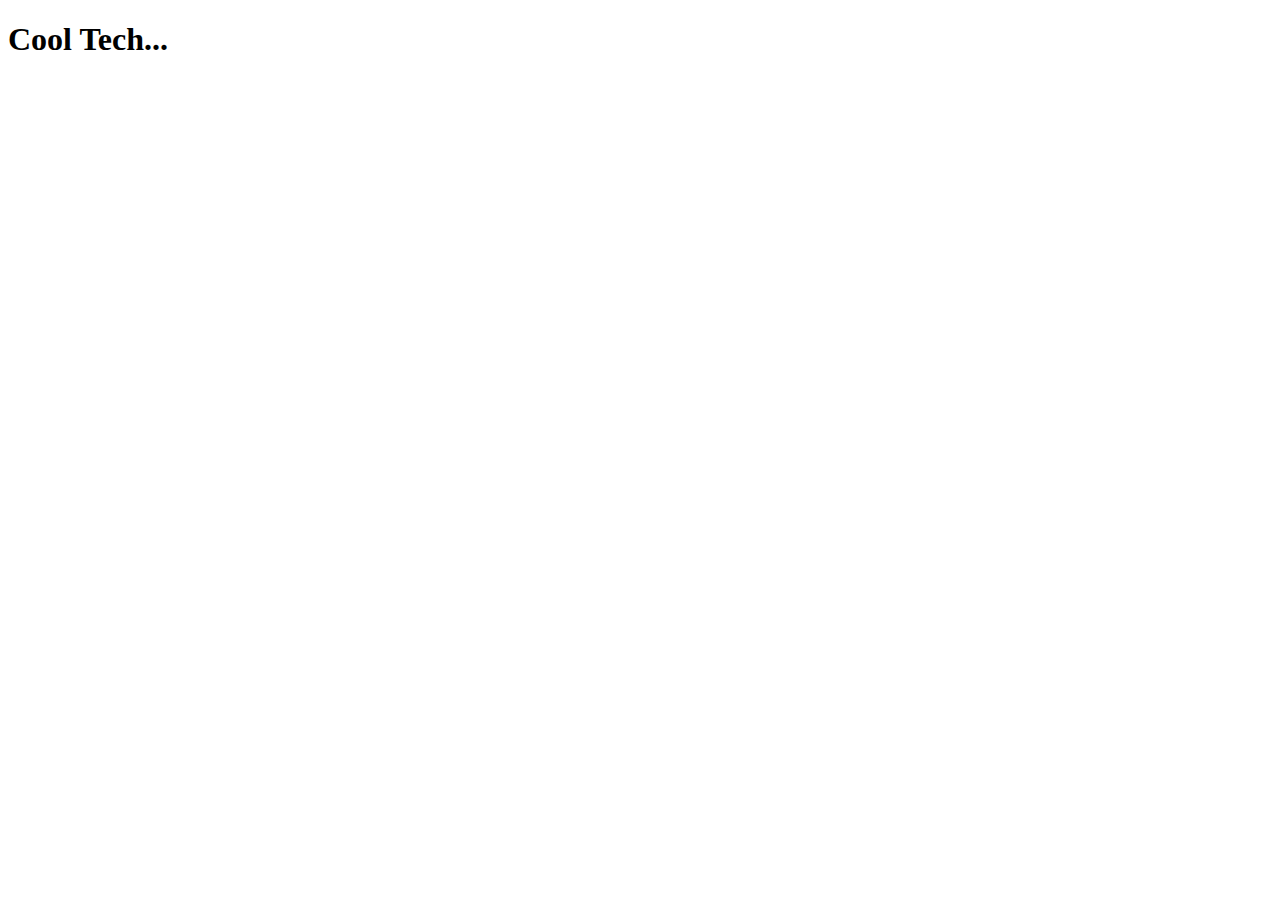
==== index.html @ dcdf1da7 "base setup" ====
<!DOCTYPE html>
<html lang="en">
<head>
    <meta charset="UTF-8">
    <meta name="viewport" content="width=device-width, initial-scale=1.0">
    <link rel="stylesheet" href="style/style.css">
    <!-- <link rel="stylesheet" href="https://cdn.jsdelivr.net/npm/bootstrap@5.3.2/dist/css/bootstrap.min.css">
    <script src="https://cdn.jsdelivr.net/npm/bootstrap@5.3.2/dist/js/bootstrap.min.js" integrity="sha384-BBtl+eGJRgqQAUMxJ7pMwbEyER4l1g+O15P+16Ep7Q9Q+zqX6gSbd85u4mG4QzX+" crossorigin="anonymous"></script> -->
    <title>Cool Tech</title>
</head>
<body>
    <h1>Cool Tech...</h1>
</body>
</html>
---- style/style.css ----
* {
    box-sizing: border-box;
  }
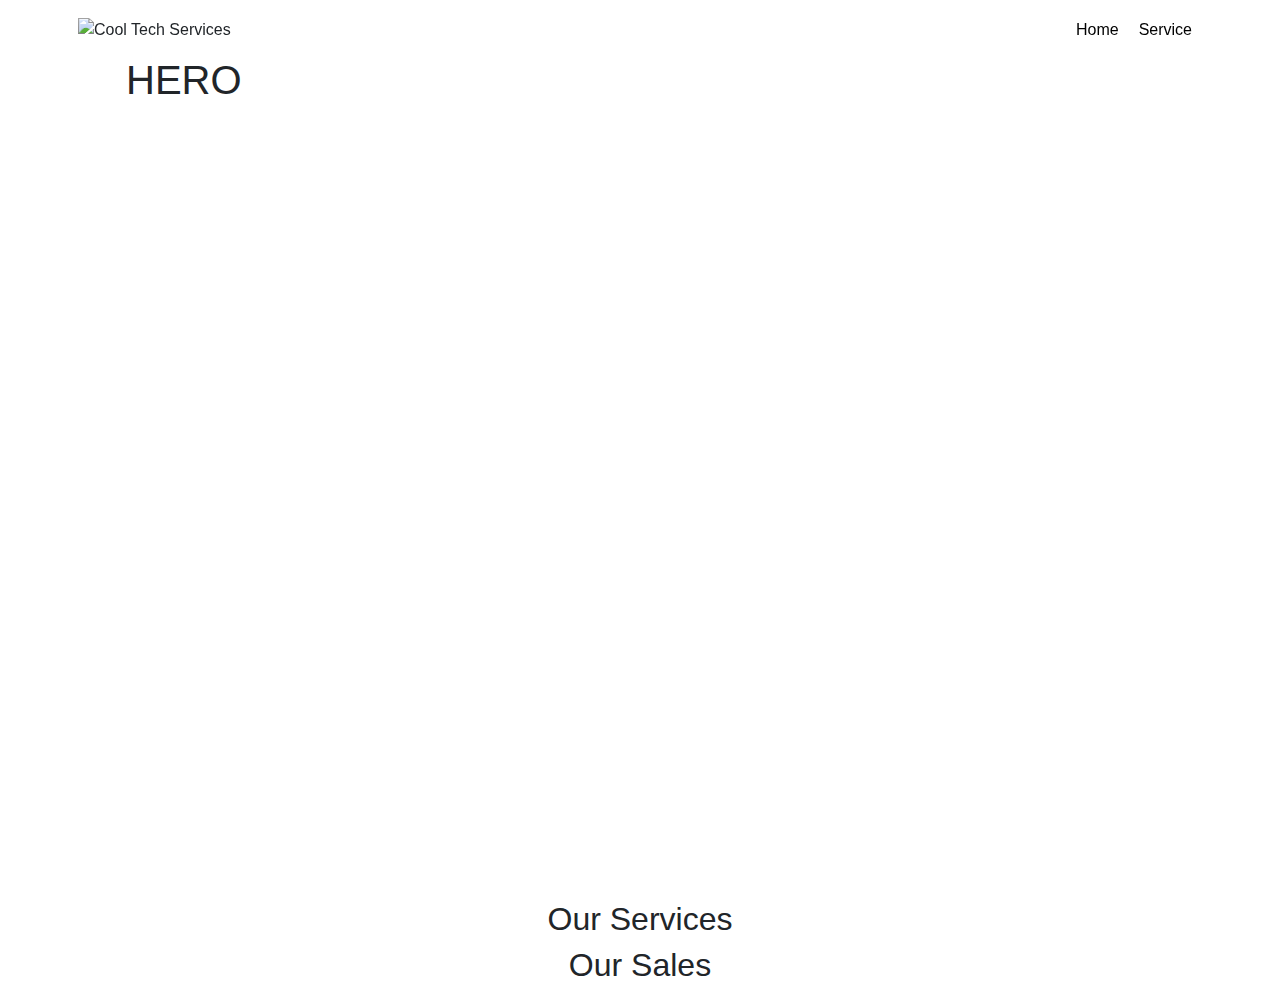
==== commit 1626899f: "added hero section and menu toggel funcionality" ====
--- a/index.html
+++ b/index.html
@@ -1,14 +1,83 @@
 <!DOCTYPE html>
 <html lang="en">
-<head>
-    <meta charset="UTF-8">
-    <meta name="viewport" content="width=device-width, initial-scale=1.0">
-    <link rel="stylesheet" href="style/style.css">
-    <!-- <link rel="stylesheet" href="https://cdn.jsdelivr.net/npm/bootstrap@5.3.2/dist/css/bootstrap.min.css">
-    <script src="https://cdn.jsdelivr.net/npm/bootstrap@5.3.2/dist/js/bootstrap.min.js" integrity="sha384-BBtl+eGJRgqQAUMxJ7pMwbEyER4l1g+O15P+16Ep7Q9Q+zqX6gSbd85u4mG4QzX+" crossorigin="anonymous"></script> -->
-    <title>Cool Tech</title>
-</head>
-<body>
-    <h1>Cool Tech...</h1>
-</body>
-</html>+  <head>
+    <meta charset="UTF-8" />
+    <meta name="viewport" content="width=device-width, initial-scale=1.0" />
+    <link rel="stylesheet" href="style/style.css" />
+    <link rel="stylesheet" href="style/utility.css" />
+    <link
+      rel="stylesheet"
+      href="https://fonts.googleapis.com/css2?family=Material+Symbols+Outlined:opsz,wght,FILL,GRAD@24,400,0,0"
+    />
+    <link
+      rel="stylesheet"
+      href="https://cdn.jsdelivr.net/npm/bootstrap@4.0.0/dist/css/bootstrap.min.css"
+      integrity="sha384-Gn5384xqQ1aoWXA+058RXPxPg6fy4IWvTNh0E263XmFcJlSAwiGgFAW/dAiS6JXm"
+      crossorigin="anonymous"
+    />
+    <!-- <script
+      src="https://code.jquery.com/jquery-3.2.1.slim.min.js"
+      integrity="sha384-KJ3o2DKtIkvYIK3UENzmM7KCkRr/rE9/Qpg6aAZGJwFDMVNA/GpGFF93hXpG5KkN"
+      crossorigin="anonymous"
+    ></script> -->
+    <!-- <script
+      src="https://cdn.jsdelivr.net/npm/popper.js@1.12.9/dist/umd/popper.min.js"
+      integrity="sha384-ApNbgh9B+Y1QKtv3Rn7W3mgPxhU9K/ScQsAP7hUibX39j7fakFPskvXusvfa0b4Q"
+      crossorigin="anonymous"
+    ></script> -->
+    <!-- <script
+      src="https://cdn.jsdelivr.net/npm/bootstrap@4.0.0/dist/js/bootstrap.min.js"
+      integrity="sha384-JZR6Spejh4U02d8jOt6vLEHfe/JQGiRRSQQxSfFWpi1MquVdAyjUar5+76PVCmYl"
+      crossorigin="anonymous"
+    ></script> -->
+    <title>Cool Tech Services</title>
+  </head>
+  <body>
+    <header class="header" id="header">
+        <div
+        class="d-flex justify-content-between align-items-center nav-container container p-2"
+      >
+        <figure class="m-0">
+          <img
+            class="logo"
+            src="assets/logo.jpeg"
+            alt="Cool Tech Services"
+            srcset=""
+          />
+        </figure>
+        <div class="menu-toggle">
+          <span class="material-symbols-outlined c-pointer fs-35" id="menuToggle"
+            >menu</span
+          >
+        </div>
+        <nav class="menu-items-holder" id="menuList">
+          <div class="menu-item"><a class="d-inline-block" href="">Home</a></div>
+          <div class="menu-item">
+            <a class="d-inline-block" href="">Service</a>
+          </div>
+        </nav>
+      </div>
+    </header>
+    <main>
+      <section class="hero">
+        <video autoplay="true" muted loop  class="background-video">
+            <source src="assets/hero/hero.mp4.mp4" type="video/mp4"></source>
+        </video>
+        <div class="container p-2">
+            <h1 class="m-5">HERO</h1>
+        </div>
+      </section>
+      <section>
+        <div class="container">
+            <h2 class="text-center">Our Services</h2>
+        </div> 
+      </section>
+      <section>
+        <div class="container">
+            <h2 class="text-center">Our Sales</h2>
+        </div> 
+      </section>
+    </main>
+    <script src="script/main.js" defer></script>
+  </body>
+</html>
--- a/style/style.css
+++ b/style/style.css
@@ -1,3 +1,65 @@
 * {
-    box-sizing: border-box;
-  }+  box-sizing: border-box;
+}
+.header {
+  position: fixed;
+  width: 100%;
+  background-color: transparent;
+  z-index: 100;
+}
+.nav-container {
+  position: relative;
+}
+.menu-toggle {
+  display: none;
+}
+.menu-items-holder {
+  display: flex;
+  text-align: center;
+}
+.menu-item > a {
+  padding: 10px;
+}
+.hero {
+  position: relative;
+  height: calc(100vh);
+}
+.background-video {
+  position: absolute;
+  right: 0;
+  bottom: 0;
+  min-width: 100%;
+  min-height: 100%;
+  object-fit: cover;
+  z-index: -1;
+}
+.hero__content {
+}
+@media (max-width: 576px) {
+  .menu-toggle {
+    display: inline-block;
+  }
+  .menu-items-holder {
+    position: absolute;
+    width: 100%;
+    background: #ffffff;
+    top: 100%;
+    left: 0;
+    flex-direction: column;
+    padding: 20px;
+    display: none;
+  }
+  .menu-items-holder.active {
+    display: block;
+  }
+}
+@media (min-width: 576px) {
+}
+@media (min-width: 768px) {
+}
+@media (min-width: 992px) {
+}
+@media (min-width: 1200px) {
+}
+@media (min-width: 1400px) {
+}
--- a/style/utility.css
+++ b/style/utility.css
@@ -0,0 +1,34 @@
+.logo {
+  width: 50px;
+  height: 50px;
+}
+.c-pointer {
+  cursor: pointer;
+}
+.fs-35 {
+  font-size: 35px !important;
+}
+a {
+  text-decoration: none !important;
+  color: #000 !important;
+}
+.header-background {
+  background-color: #ffffff;
+}
+
+@media (max-width: 576px) {
+  .logo {
+    width: 40px;
+    height: 40px;
+  }
+}
+@media (min-width: 576px) {
+}
+@media (min-width: 768px) {
+}
+@media (min-width: 992px) {
+}
+@media (min-width: 1200px) {
+}
+@media (min-width: 1400px) {
+}
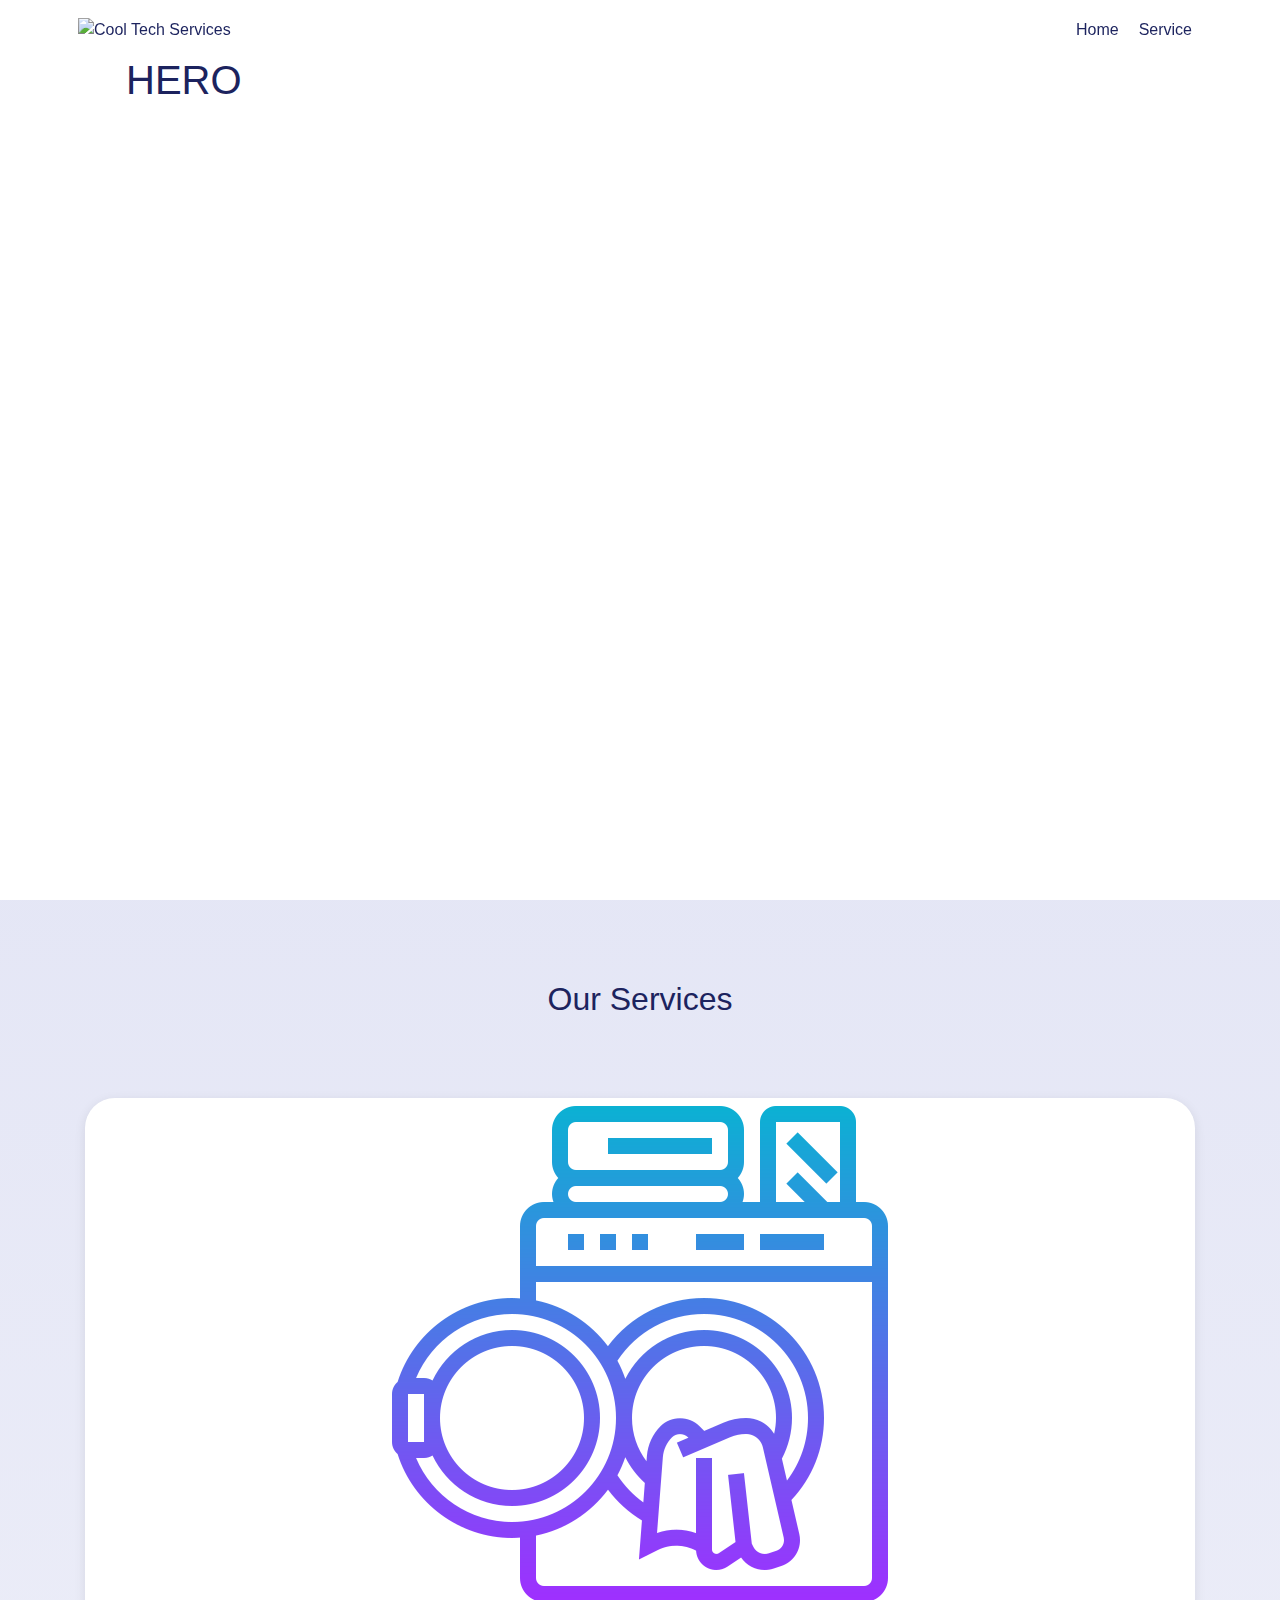
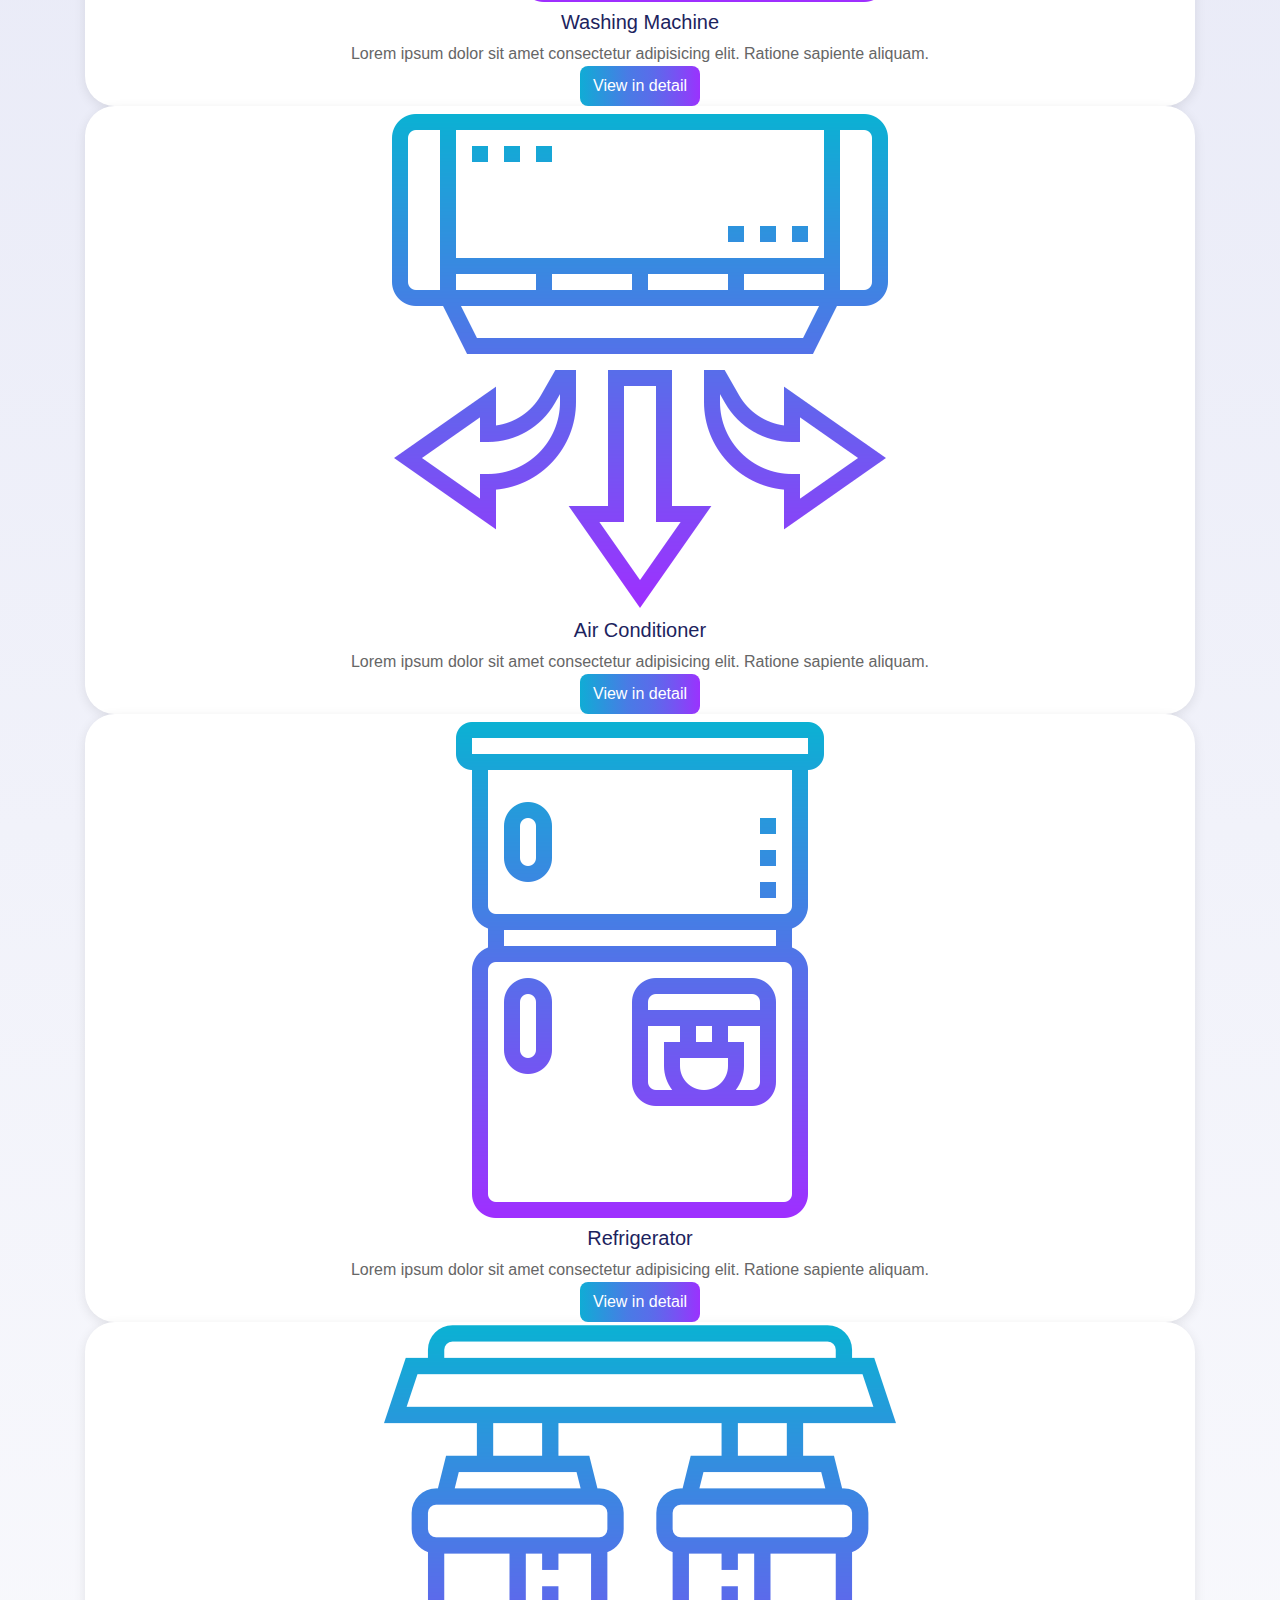
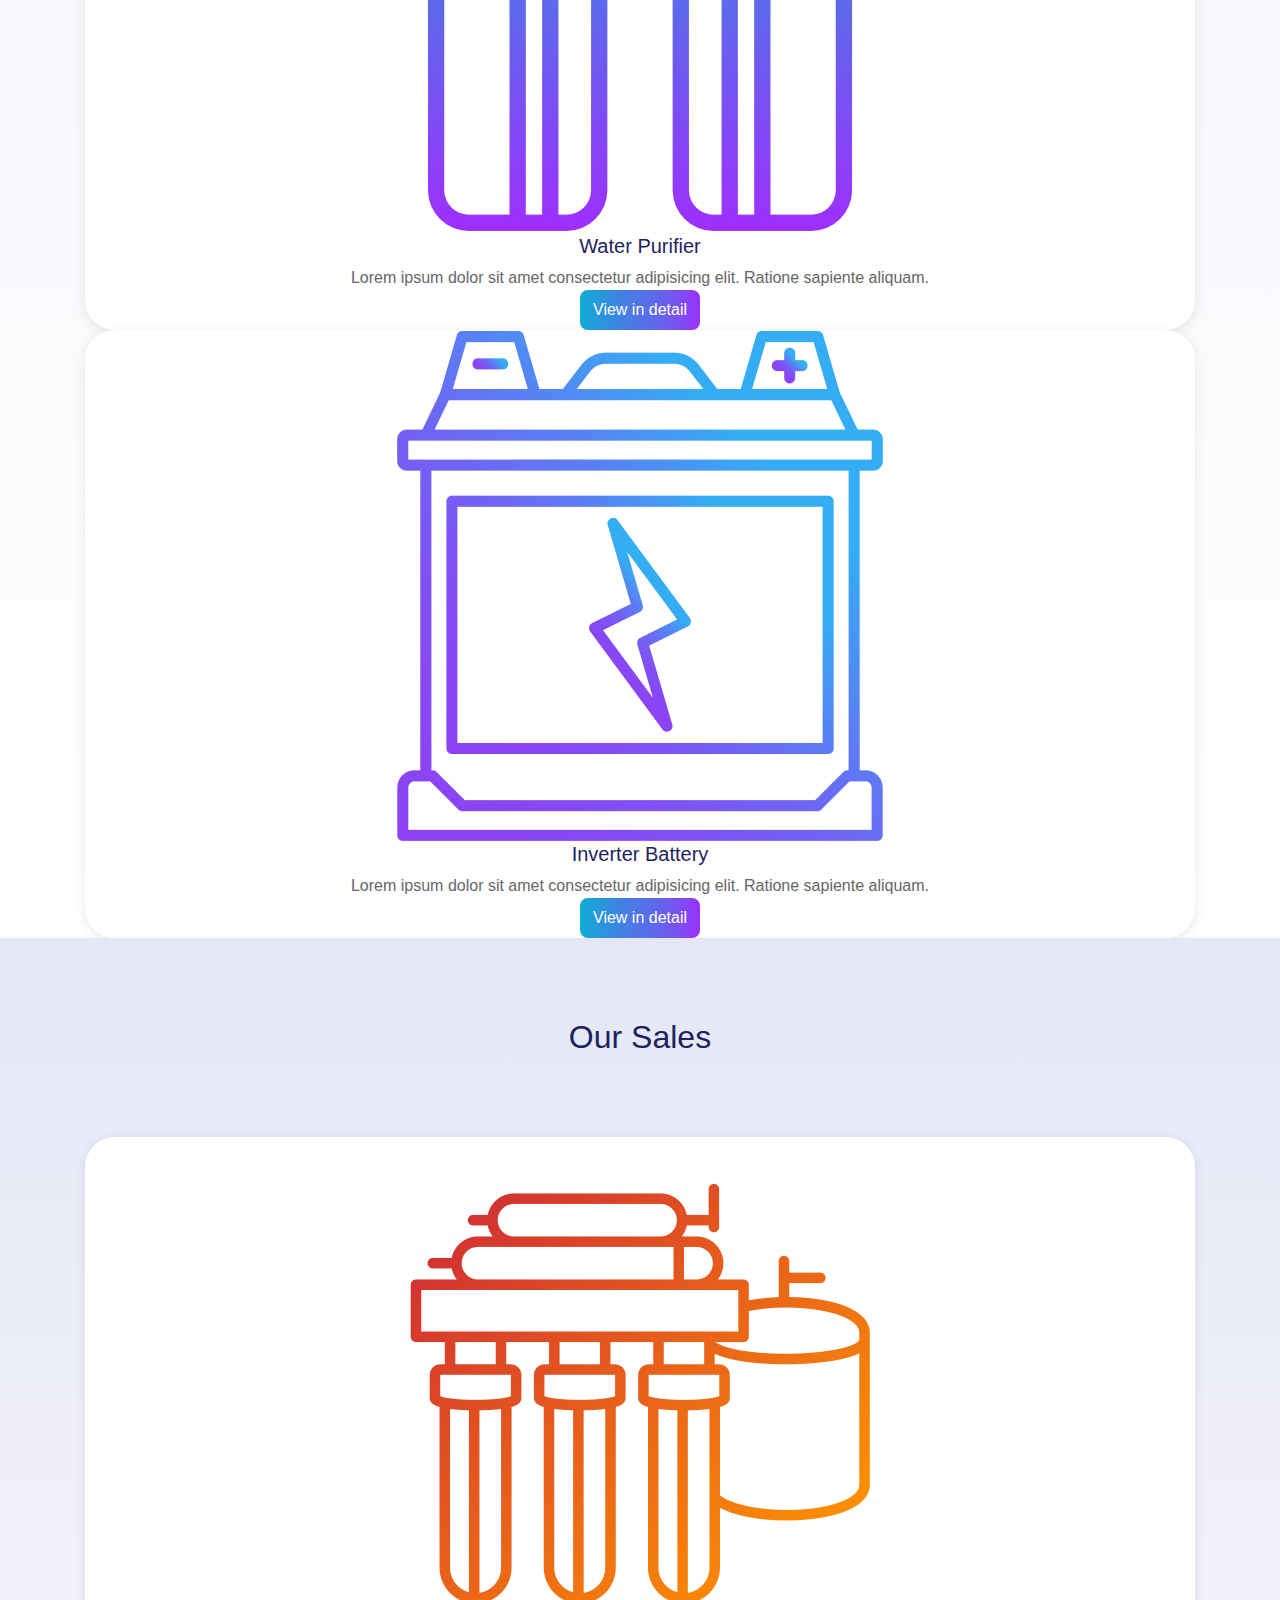
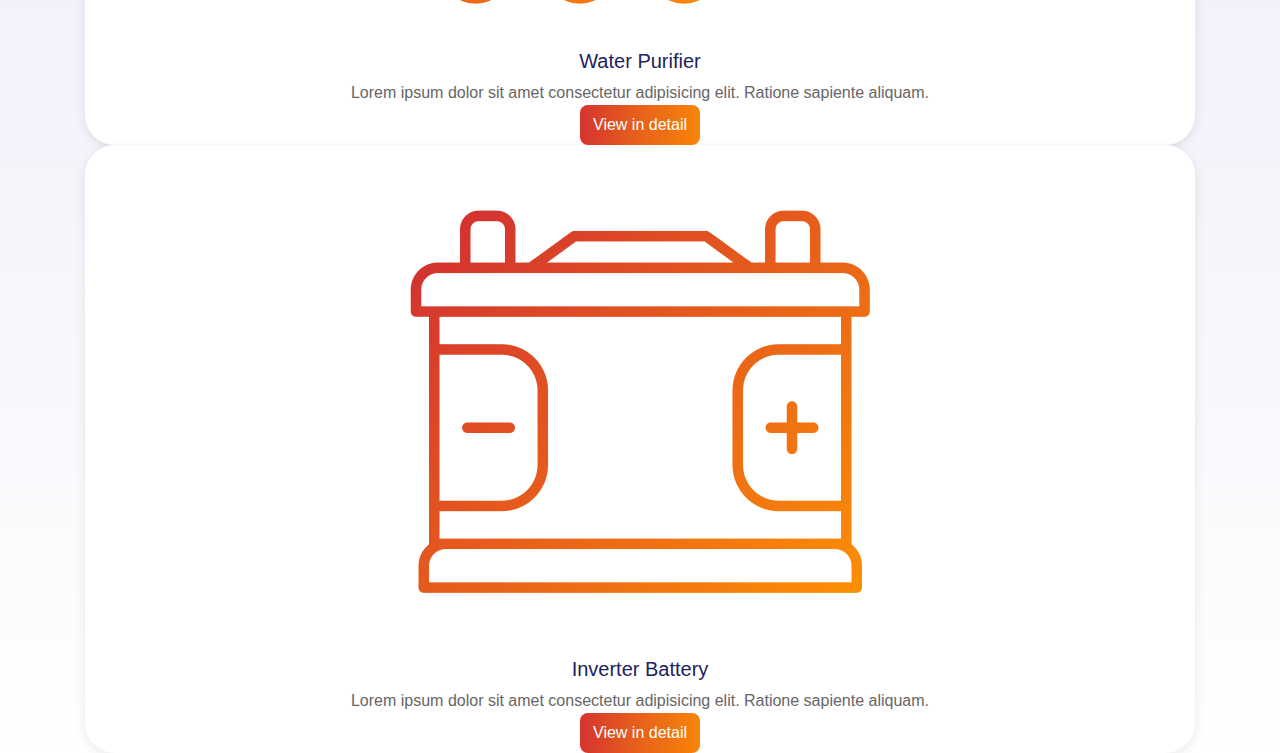
==== commit 54b93dac: "listed salse and services" ====
--- a/index.html
+++ b/index.html
@@ -51,9 +51,9 @@
           >
         </div>
         <nav class="menu-items-holder" id="menuList">
-          <div class="menu-item"><a class="d-inline-block" href="">Home</a></div>
+          <div class="menu-item"><a class="d-inline-block f-color" href="">Home</a></div>
           <div class="menu-item">
-            <a class="d-inline-block" href="">Service</a>
+            <a class="d-inline-block f-color" href="">Service</a>
           </div>
         </nav>
       </div>
@@ -67,17 +67,21 @@
             <h1 class="m-5">HERO</h1>
         </div>
       </section>
-      <section>
+      <section class="section-container">
         <div class="container">
-            <h2 class="text-center">Our Services</h2>
+            <h2 class="text-center section-heading">Our Services</h2>
+            <div class="card-list" id="service-card-list">
+            </div>
         </div> 
       </section>
-      <section>
+      <section class="section-container">
         <div class="container">
-            <h2 class="text-center">Our Sales</h2>
-        </div> 
+            <h2 class="text-center section-heading">Our Sales</h2>
+            <div class="card-list"  id="sales-card-list">
+            </div>
+        </div>
       </section>
     </main>
-    <script src="script/main.js" defer></script>
+    <script src="script/main.js" type="module" defer></script>
   </body>
-</html>
+</html>--- a/style/style.css
+++ b/style/style.css
@@ -1,5 +1,7 @@
+@import url(color.css);
 * {
   box-sizing: border-box;
+  color: var(--app-primary)
 }
 .header {
   position: fixed;
@@ -9,9 +11,6 @@
 }
 .nav-container {
   position: relative;
-}
-.menu-toggle {
-  display: none;
 }
 .menu-items-holder {
   display: flex;
@@ -42,7 +41,7 @@
   .menu-items-holder {
     position: absolute;
     width: 100%;
-    background: #ffffff;
+    background: var(--app-white);
     top: 100%;
     left: 0;
     flex-direction: column;
@@ -52,8 +51,17 @@
   .menu-items-holder.active {
     display: block;
   }
+  .card-list{
+    display: flex;
+    flex-wrap: wrap;
+    justify-content: center;
+    flex-direction: row;
+  }
 }
 @media (min-width: 576px) {
+  .menu-toggle {
+    display: none;
+  }
 }
 @media (min-width: 768px) {
 }
--- a/style/utility.css
+++ b/style/utility.css
@@ -1,7 +1,4 @@
-.logo {
-  width: 50px;
-  height: 50px;
-}
+@import url(color.css);
 .c-pointer {
   cursor: pointer;
 }
@@ -10,19 +7,88 @@
 }
 a {
   text-decoration: none !important;
-  color: #000 !important;
+}
+.f-color{
+  color: var(--app-primary);
 }
 .header-background {
-  background-color: #ffffff;
+  background-color: var(--app-white);
+}
+.section-container {
+  background: linear-gradient(180deg,#e3e5f5 -5.54%,#fff);
+}
+.section-heading{
+  margin: 0;
+}
+button:focus {
+  outline: none;
 }
 
+.app-card {
+  border-radius: 30px;
+  background-color: var(--app-white);
+  box-shadow: rgba(0, 0, 0, 0.09) 0px 3px 12px;
+  display: flex;
+  flex-direction: column;
+  justify-content: space-between;
+  align-items: center;
+  text-align: center;
+}
+.app-card__img {
+  object-fit: contain;
+  margin: 0 auto;
+}
+.app-card__desc{
+  color: var(--app-desc);
+}
+.app-card__btn {
+  border: none;
+  outline: none;
+  padding: 0.5em 0.8em;
+  border-radius: 8px;
+  color: var(--app-white);
+}
+.app-card__btn-service {
+  background: var(--service-btn)
+}
+.app-card__btn-sales {
+  background: var(--sales-btn)
+}
 @media (max-width: 576px) {
   .logo {
     width: 40px;
     height: 40px;
   }
+  .section-heading{
+    padding: 40px 0;
+  }
+  .app-card {
+    width: 285px;
+    height: 385px;
+    margin: 20px;
+    padding: 30px 20px;
+    
+  }
+  .app-card__img {
+    width: 120px;
+    height: 120px;
+  }
+  .app-card__btn{
+    border: none;
+    outline: none;
+    padding: 0.5em 0.8em;
+    border-radius: 8px;
+  }
+
 }
 @media (min-width: 576px) {
+  .logo {
+    width: 50px;
+    height: 50px;
+  }
+  .section-heading{
+    padding: 80px 0;
+  }
 }
 @media (min-width: 768px) {
 }
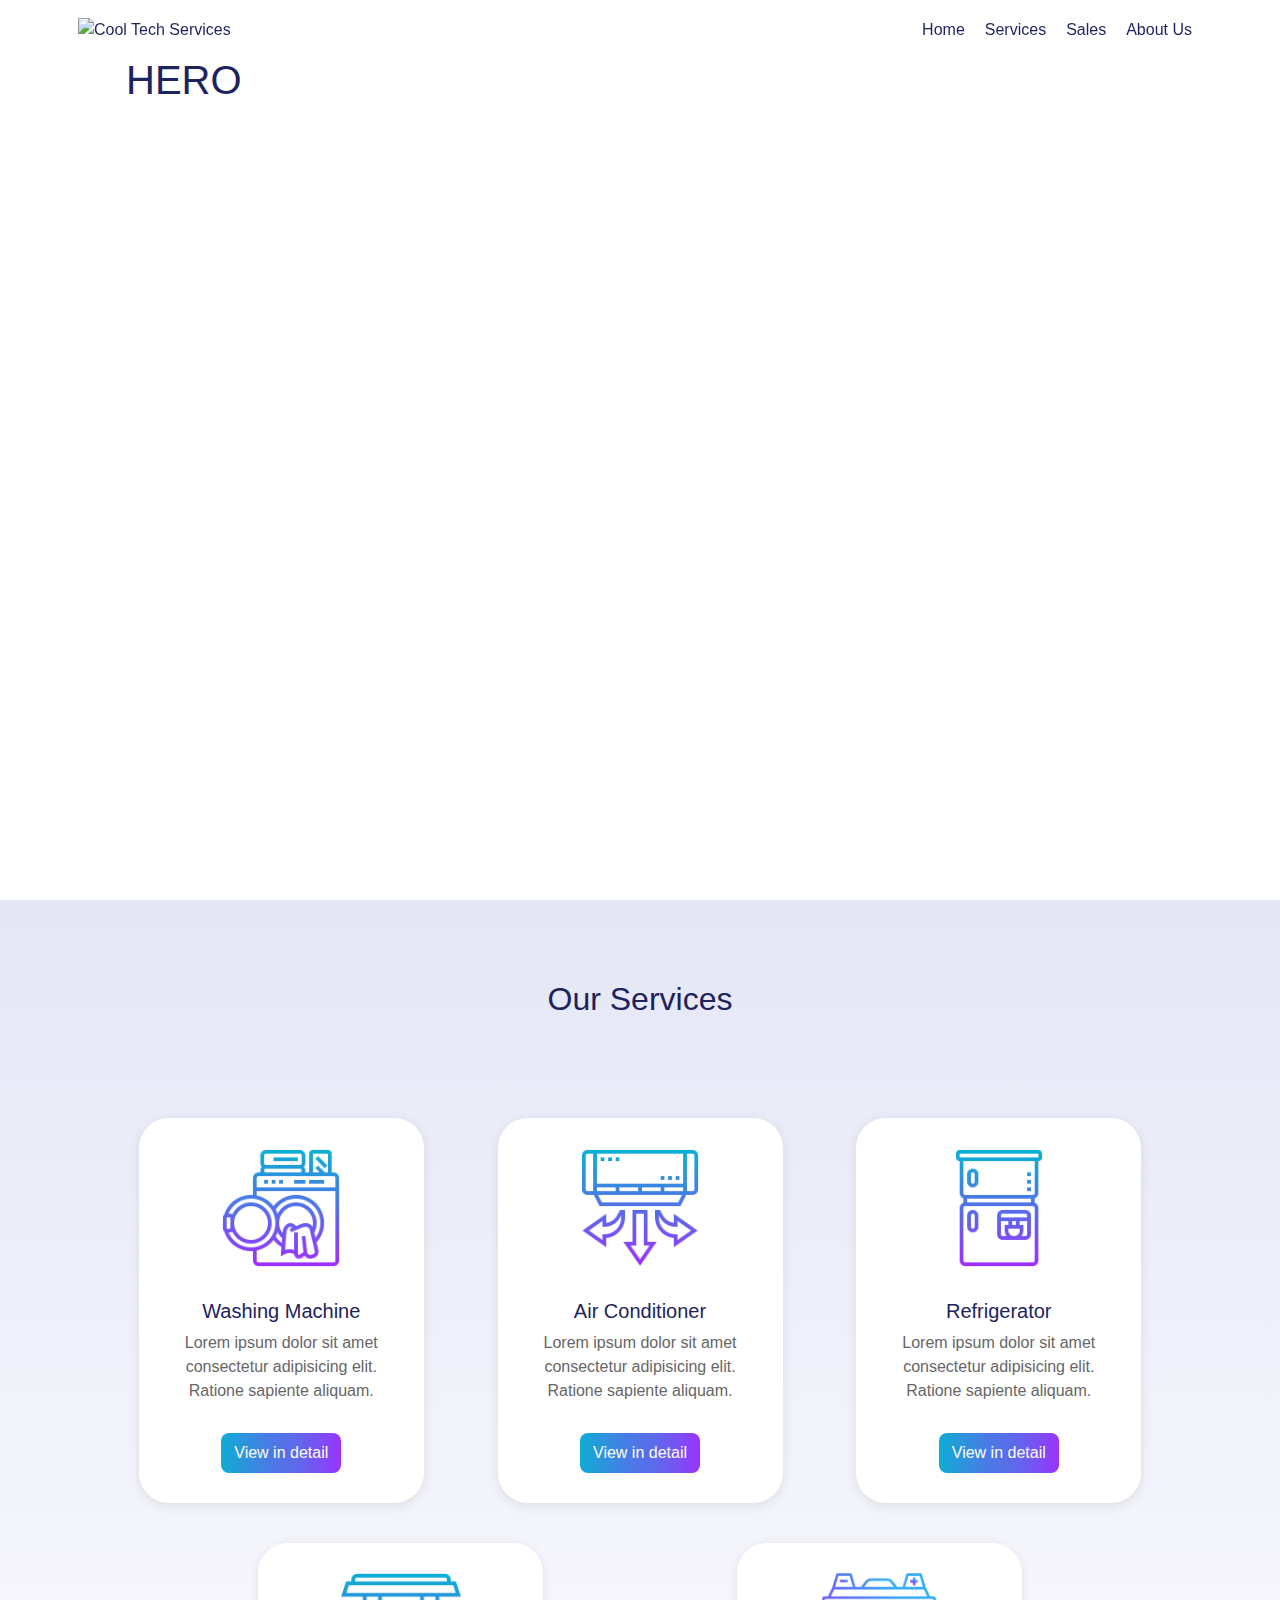
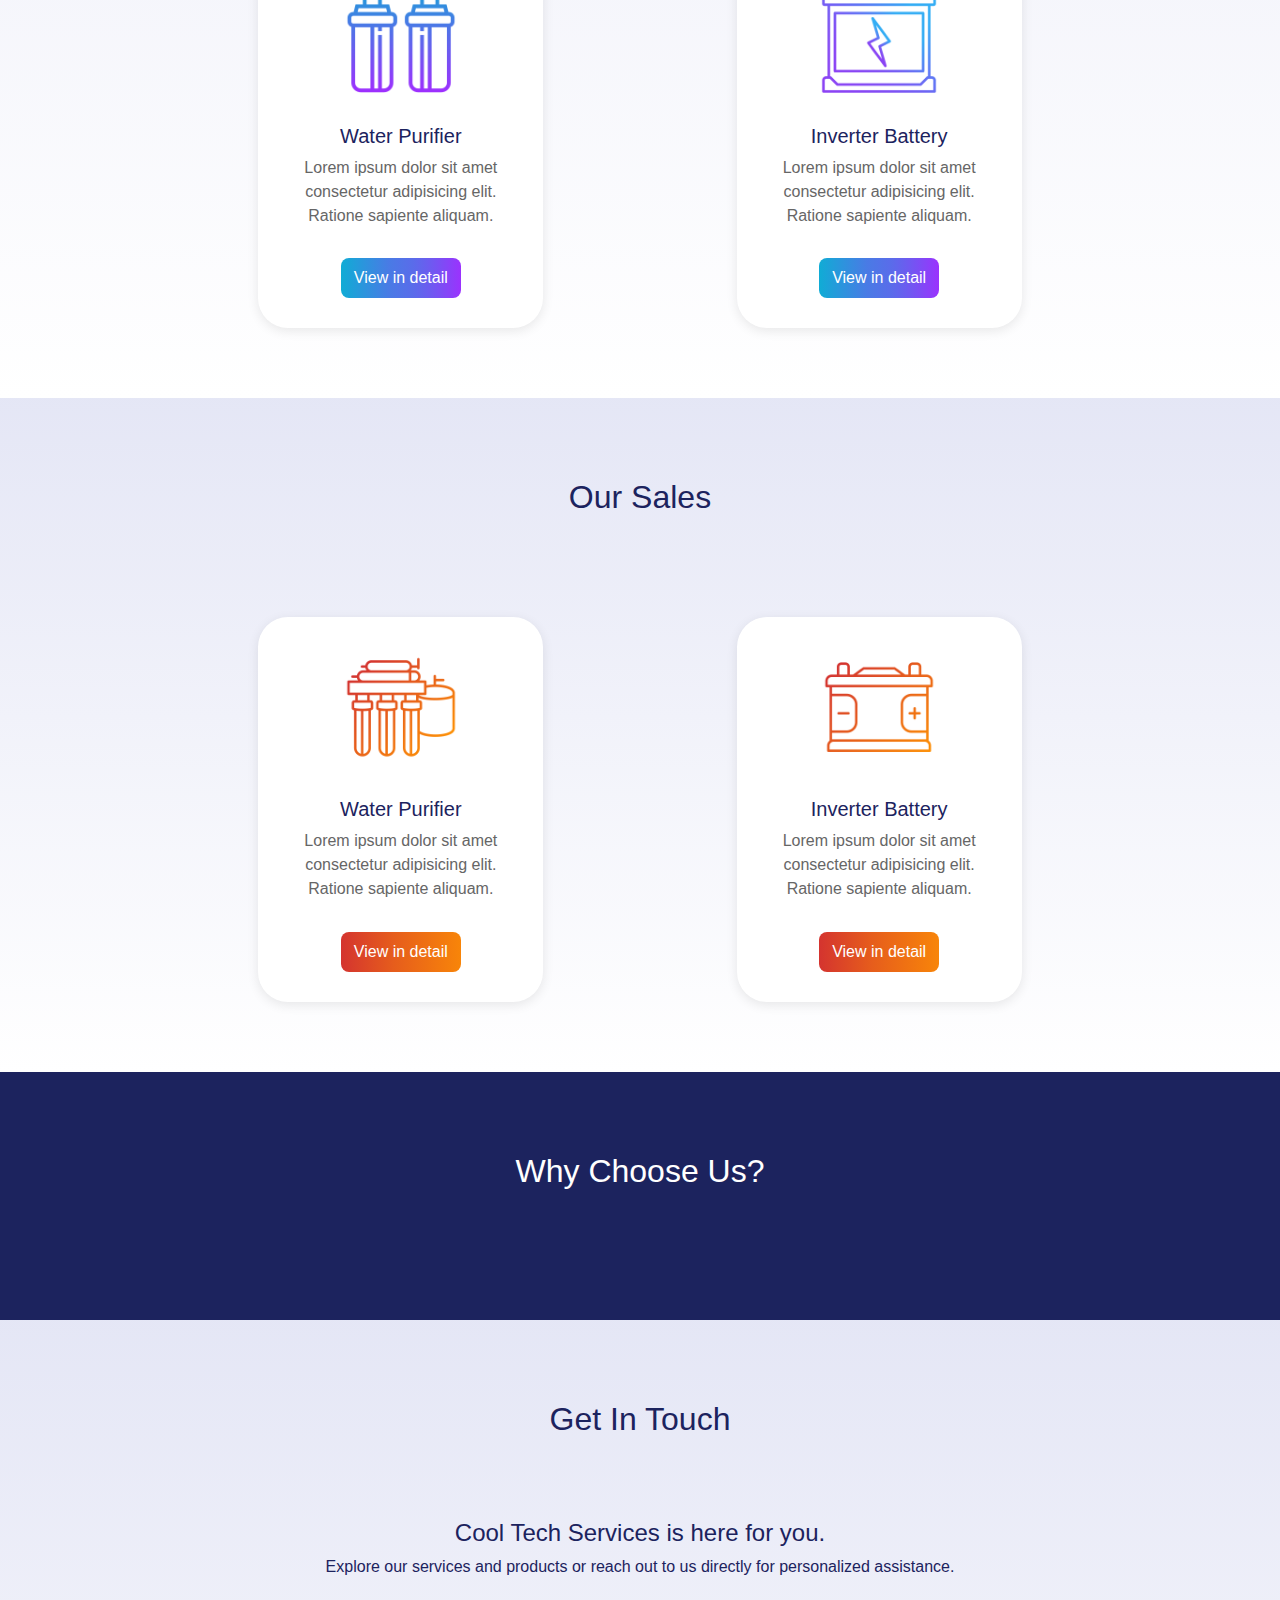
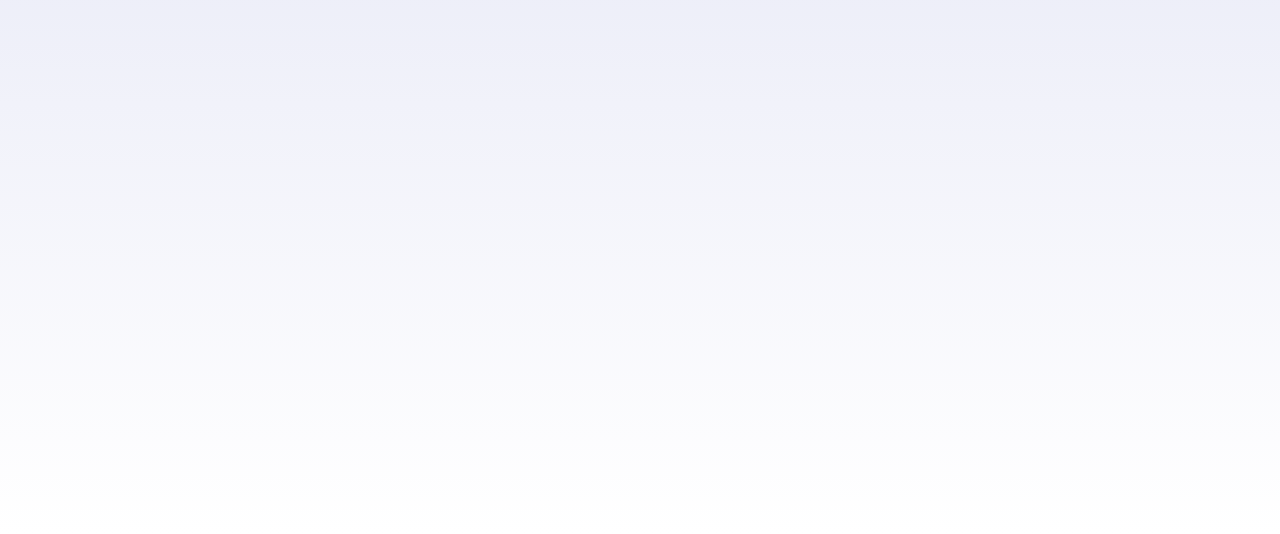
==== commit ca1cfd45: "added map in get in touch" ====
--- a/index.html
+++ b/index.html
@@ -53,7 +53,13 @@
         <nav class="menu-items-holder" id="menuList">
           <div class="menu-item"><a class="d-inline-block f-color" href="">Home</a></div>
           <div class="menu-item">
-            <a class="d-inline-block f-color" href="">Service</a>
+            <a class="d-inline-block f-color" href="">Services</a>
+          </div>
+          <div class="menu-item">
+            <a class="d-inline-block f-color" href="">Sales</a>
+          </div>
+          <div class="menu-item">
+            <a class="d-inline-block f-color" href="">About Us</a>
           </div>
         </nav>
       </div>
@@ -81,6 +87,24 @@
             </div>
         </div>
       </section>
+      <section class="blue-container">
+        <div class="container">
+          <h2 class="text-center section-heading white-text">Why Choose Us?</h2>
+          <div class="choose-us-list" id="why-choose-us-list">
+          </div>
+        </div>
+      </section>
+      <section class="section-container">
+        <div class="container">
+          <h2 class="text-center section-heading">Get In Touch</h2>
+          <h4 class="text-center">Cool Tech Services is here for you.</h4>
+          <p class="text-center mb-5">Explore our services and products or reach out to
+            us directly for personalized assistance.</p>
+          <div class="get-in-touch">
+            <iframe src="https://www.google.com/maps/embed?pb=!1m17!1m12!1m3!1d3890.4413196871137!2d79.73140307507377!3d12.814733987486393!2m3!1f0!2f0!3f0!3m2!1i1024!2i768!4f13.1!3m2!1m1!2zMTLCsDQ4JzUzLjAiTiA3OcKwNDQnMDIuMyJF!5e0!3m2!1sen!2sin!4v1703011189994!5m2!1sen!2sin" width="100%" height="450" style="border:0;" allowfullscreen="" loading="lazy" referrerpolicy="no-referrer-when-downgrade"></iframe>
+          </div>
+        </div>
+      </section>
     </main>
     <script src="script/main.js" type="module" defer></script>
   </body>
--- a/style/style.css
+++ b/style/style.css
@@ -34,6 +34,34 @@
 }
 .hero__content {
 }
+/* why choose us */
+.choose-us-list{
+  display: flex;
+  flex-wrap: wrap;
+  justify-content: space-around;
+}
+.choose-us-item{
+  display: flex;
+  align-items: flex-start;
+  margin-bottom: 50px;
+  max-width: 400px;
+  padding: 10px;
+}
+.choose-us-item__icon{
+  margin-right: 20px;
+  max-width: 40px;
+  max-height: 40px;
+  object-fit: contain;
+}
+.choose-us-item__heading{
+  color: var(--app-white);
+}
+.choose-us-item__desc{
+  color: var(--app-light-desc);
+}
+
+
+/* small screen */
 @media (max-width: 576px) {
   .menu-toggle {
     display: inline-block;
@@ -58,11 +86,22 @@
     flex-direction: row;
   }
 }
+/* Large screen */
 @media (min-width: 576px) {
   .menu-toggle {
     display: none;
   }
+  .card-list{
+    display: flex;
+    flex-wrap: wrap;
+    justify-content: space-evenly;
+    flex-direction: row;
+  }
 }
+
+
+
+
 @media (min-width: 768px) {
 }
 @media (min-width: 992px) {
--- a/style/utility.css
+++ b/style/utility.css
@@ -16,6 +16,7 @@
 }
 .section-container {
   background: linear-gradient(180deg,#e3e5f5 -5.54%,#fff);
+  padding-bottom: 50px;
 }
 .section-heading{
   margin: 0;
@@ -54,6 +55,13 @@
 .app-card__btn-sales {
   background: var(--sales-btn)
 }
+.blue-container {
+  background-color: var(--app-primary);
+  padding-bottom: 50px;
+}
+.section-heading.white-text {
+  color: var(--app-white);
+}
 @media (max-width: 576px) {
   .logo {
     width: 40px;
@@ -89,6 +97,23 @@
   .section-heading{
     padding: 80px 0;
   }
+  .app-card {
+    width: 285px;
+    height: 385px;
+    margin: 20px;
+    padding: 30px 20px;
+    
+  }
+  .app-card__img {
+    width: 120px;
+    height: 120px;
+  }
+  .app-card__btn{
+    border: none;
+    outline: none;
+    padding: 0.5em 0.8em;
+    border-radius: 8px;
+  }
 }
 @media (min-width: 768px) {
 }
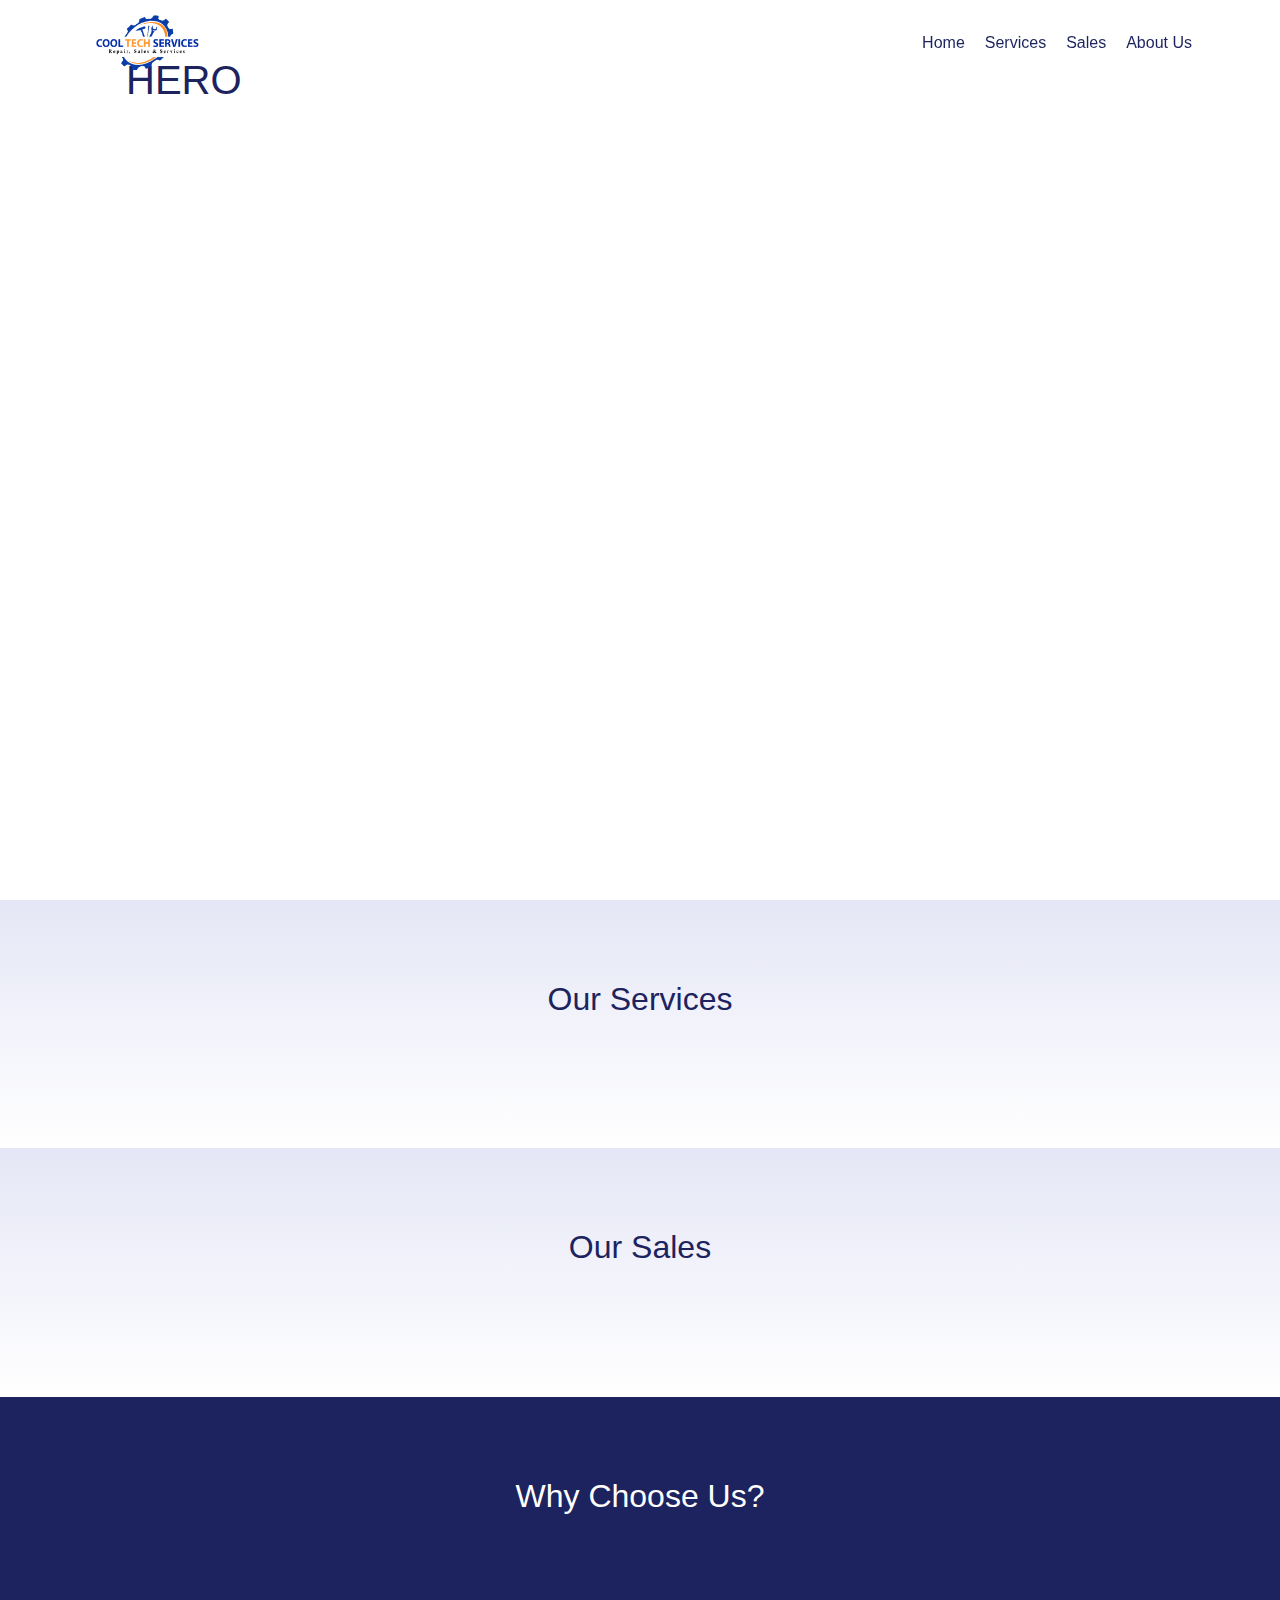
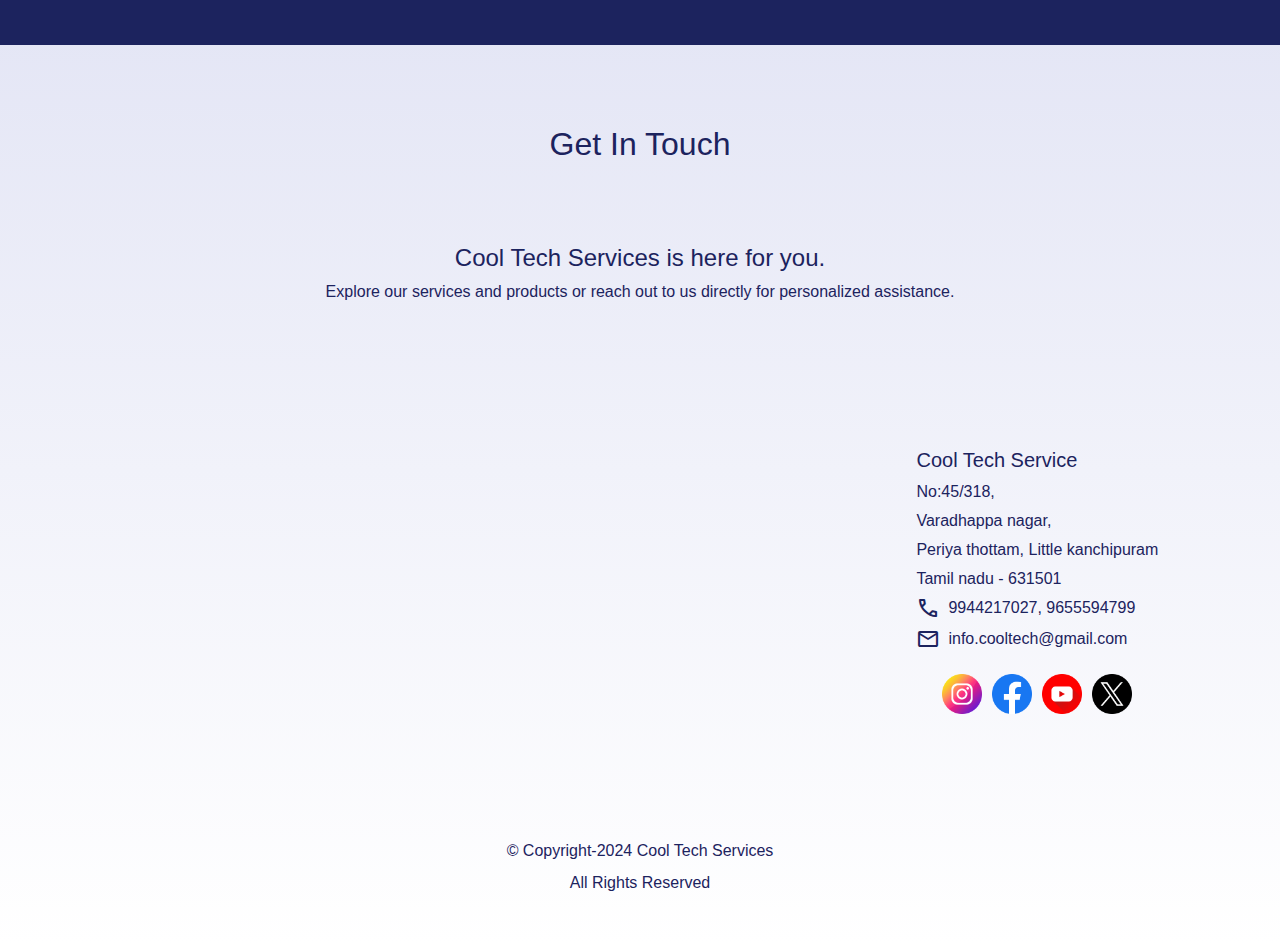
==== commit 601d4364: "done home page" ====
--- a/index.html
+++ b/index.html
@@ -40,7 +40,7 @@
         <figure class="m-0">
           <img
             class="logo"
-            src="assets/logo.jpeg"
+            src="assets/images/logo/Logo-full.png"
             alt="Cool Tech Services"
             srcset=""
           />
@@ -101,7 +101,34 @@
           <p class="text-center mb-5">Explore our services and products or reach out to
             us directly for personalized assistance.</p>
           <div class="get-in-touch">
-            <iframe src="https://www.google.com/maps/embed?pb=!1m17!1m12!1m3!1d3890.4413196871137!2d79.73140307507377!3d12.814733987486393!2m3!1f0!2f0!3f0!3m2!1i1024!2i768!4f13.1!3m2!1m1!2zMTLCsDQ4JzUzLjAiTiA3OcKwNDQnMDIuMyJF!5e0!3m2!1sen!2sin!4v1703011189994!5m2!1sen!2sin" width="100%" height="450" style="border:0;" allowfullscreen="" loading="lazy" referrerpolicy="no-referrer-when-downgrade"></iframe>
+            <div class="store-location">
+              <iframe src="https://www.google.com/maps/embed?pb=!1m17!1m12!1m3!1d3890.4413196871137!2d79.73140307507377!3d12.814733987486393!2m3!1f0!2f0!3f0!3m2!1i1024!2i768!4f13.1!3m2!1m1!2zMTLCsDQ4JzUzLjAiTiA3OcKwNDQnMDIuMyJF!5e0!3m2!1sen!2sin!4v1703011189994!5m2!1sen!2sin" width="100%" height="450" style="border:0;" allowfullscreen="" loading="lazy" referrerpolicy="no-referrer-when-downgrade"></iframe>
+            </div>
+            <div>
+              <address class="shop-address">
+              <h5>Cool Tech Service</h5>
+              <p>No:45/318,</p>
+              <p>Varadhappa nagar,</p>
+              <p>Periya thottam,  Little kanchipuram</p>
+              <p>Tamil nadu - 631501</p>
+              <div>
+                <a class="d-inline-flex"><span class="material-symbols-outlined contact-icon c-pointer mr-2">call</span><span>9944217027, 9655594799</span></a>
+              </div>
+              <div>
+                <a class="d-inline-flex"><span class="material-symbols-outlined contact-icon c-pointer mr-2">email</span><span>info.cooltech@gmail.com</span></a>
+              </div>
+            </address>
+            <div class="social-media">
+              <a href="https://www.instagram.com/" class="social-link" target="_blank"><img src="/assets/images/social/instagram.png" alt="Cool Tech Services Instagram" width="100%" height="100%"></a>
+              <a href="https://www.instagram.com/" class="social-link" target="_blank"><img src="/assets/images/social/facebook.png" alt="Cool Tech Services Facebook" width="100%" height="100%"></a>
+              <a href="https://www.instagram.com/" class="social-link" target="_blank"><img src="/assets/images/social/youtube.png" alt="Cool Tech Services Youtube" width="100%" height="100%"></a>
+              <a href="https://www.instagram.com/" class="social-link" target="_blank"><img src="/assets/images/social/twitter.png" alt="Cool Tech Services Twitter" width="100%" height="100%"></a>
+            </div>
+            </div>
+          </div> 
+          <div class="text-center">
+            <p class="mb-2"> © Copyright-2024 Cool Tech Services</p>
+            <p class="m-0">All Rights Reserved</p>
           </div>
         </div>
       </section>
--- a/style/style.css
+++ b/style/style.css
@@ -1,7 +1,7 @@
 @import url(color.css);
 * {
   box-sizing: border-box;
-  color: var(--app-primary)
+  color: var(--app-primary);
 }
 .header {
   position: fixed;
@@ -35,31 +35,53 @@
 .hero__content {
 }
 /* why choose us */
-.choose-us-list{
+.choose-us-list {
   display: flex;
   flex-wrap: wrap;
   justify-content: space-around;
 }
-.choose-us-item{
+.choose-us-item {
   display: flex;
   align-items: flex-start;
   margin-bottom: 50px;
   max-width: 400px;
   padding: 10px;
 }
-.choose-us-item__icon{
+.choose-us-item__icon {
   margin-right: 20px;
   max-width: 40px;
   max-height: 40px;
   object-fit: contain;
 }
-.choose-us-item__heading{
+.choose-us-item__heading {
   color: var(--app-white);
 }
-.choose-us-item__desc{
+.choose-us-item__desc {
   color: var(--app-light-desc);
 }
 
+/* get in touch */
+.get-in-touch {
+  display: flex;
+  justify-content: space-around;
+  margin-bottom: 30px;
+}
+
+.shop-address > p {
+  margin-bottom: 5px;
+}
+.shop-address > a > .contact-icon {
+  margin-bottom: 5px;
+}
+.social-media{
+  display: flex;
+  justify-content: center;
+}
+.social-link{
+  width: 40px;
+  height: 40px;
+  margin: 0 5px;
+}
 
 /* small screen */
 @media (max-width: 576px) {
@@ -79,11 +101,18 @@
   .menu-items-holder.active {
     display: block;
   }
-  .card-list{
+  .card-list {
     display: flex;
     flex-wrap: wrap;
     justify-content: center;
     flex-direction: row;
+  }
+  .get-in-touch {
+    flex-direction: column;
+  }
+  .shop-address {
+    text-align: center;
+    margin: 30px 0;
   }
 }
 /* Large screen */
@@ -91,16 +120,19 @@
   .menu-toggle {
     display: none;
   }
-  .card-list{
+  .card-list {
     display: flex;
     flex-wrap: wrap;
     justify-content: space-evenly;
     flex-direction: row;
   }
+  .store-location {
+    min-width: 65%;
+  }
+  .get-in-touch {
+    align-items: center;
+  }
 }
-
-
-
 
 @media (min-width: 768px) {
 }
--- a/style/utility.css
+++ b/style/utility.css
@@ -64,8 +64,8 @@
 }
 @media (max-width: 576px) {
   .logo {
-    width: 40px;
-    height: 40px;
+    width: auto;
+    height: 60px;
   }
   .section-heading{
     padding: 40px 0;
@@ -91,8 +91,8 @@
 }
 @media (min-width: 576px) {
   .logo {
-    width: 50px;
-    height: 50px;
+    width: auto;
+    height: 70px;
   }
   .section-heading{
     padding: 80px 0;
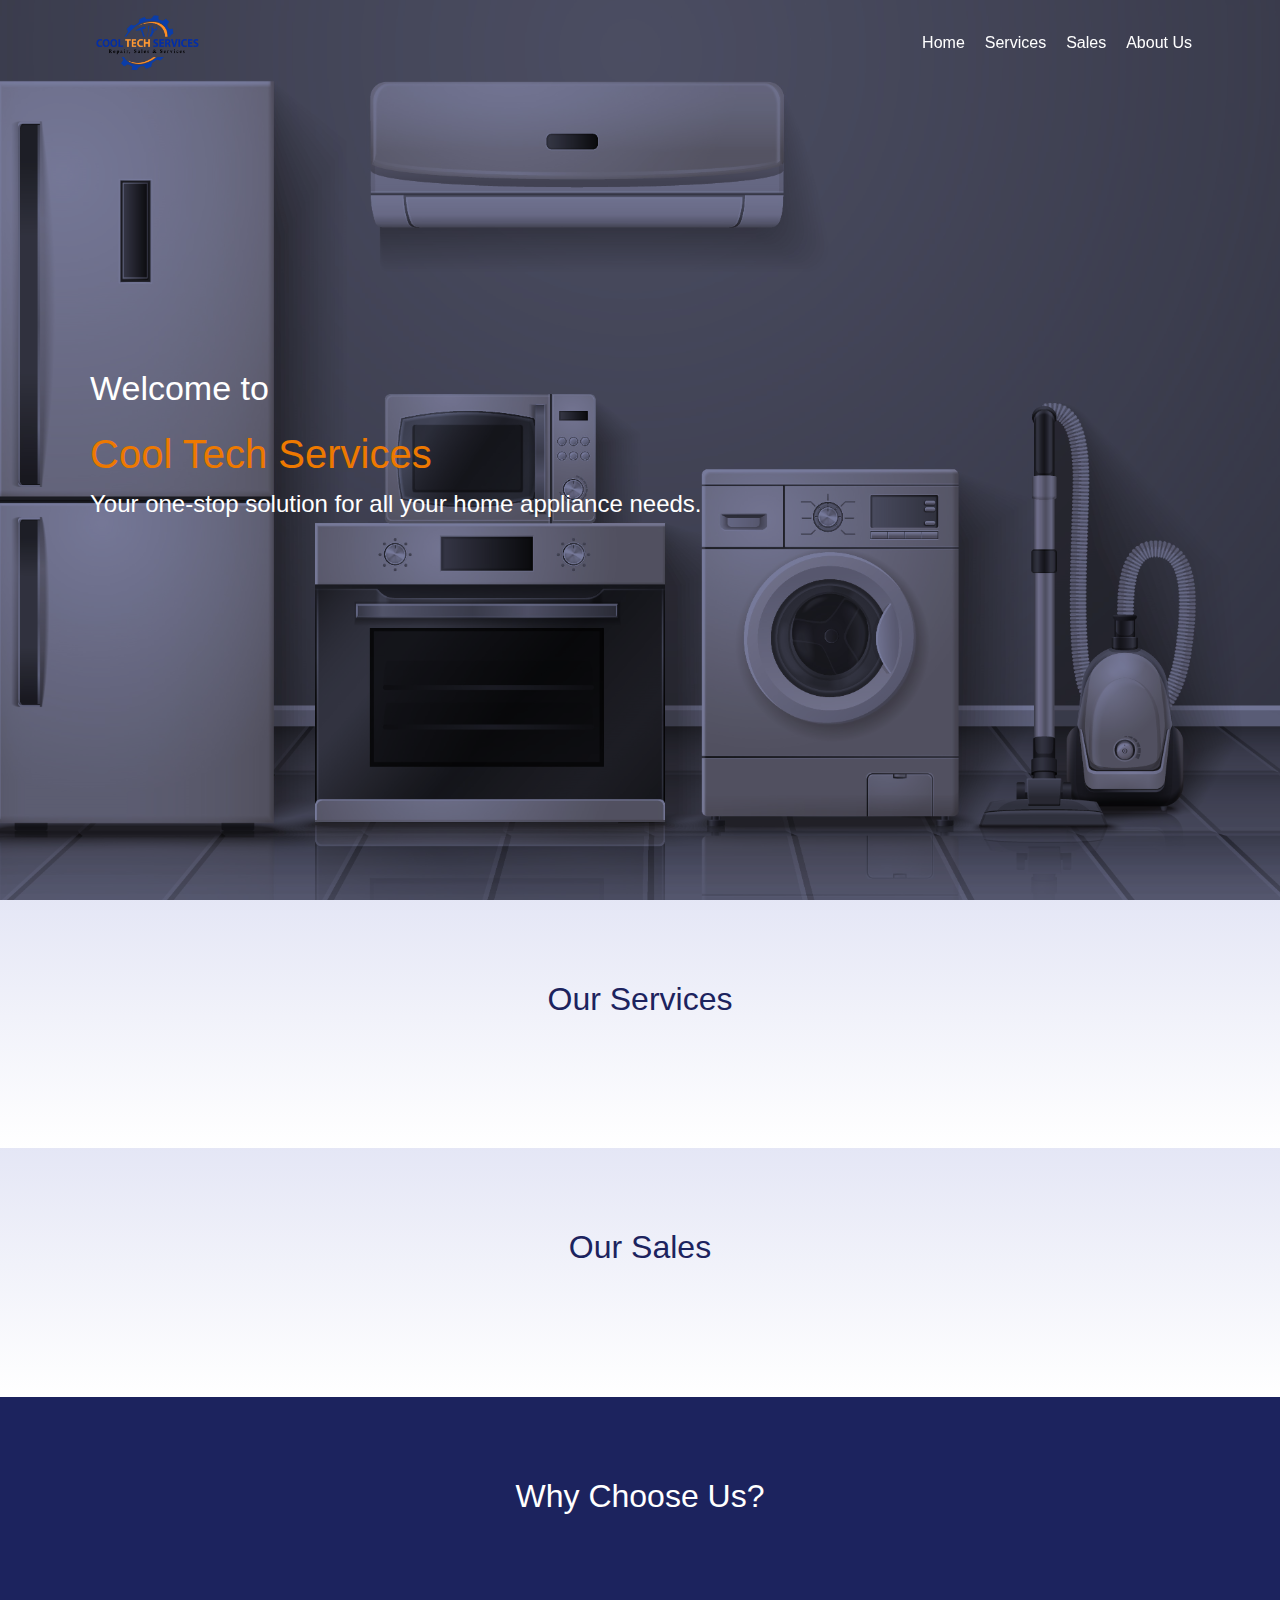
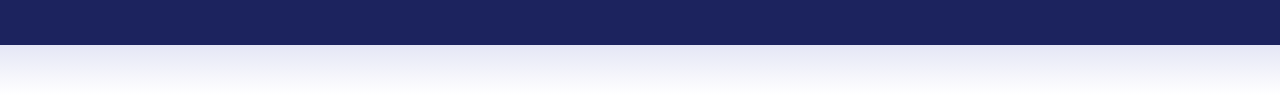
==== commit 82ca4b89: "updated the social media link and hero image" ====
--- a/index.html
+++ b/index.html
@@ -3,6 +3,11 @@
   <head>
     <meta charset="UTF-8" />
     <meta name="viewport" content="width=device-width, initial-scale=1.0" />
+    <link
+      rel="icon"
+      href="./assets/images/logo/Logo-square.png"
+      type="image/icon type"
+    />
     <link rel="stylesheet" href="style/style.css" />
     <link rel="stylesheet" href="style/utility.css" />
     <link
@@ -34,7 +39,7 @@
   </head>
   <body>
     <header class="header" id="header">
-        <div
+      <div
         class="d-flex justify-content-between align-items-center nav-container container p-2"
       >
         <figure class="m-0">
@@ -46,93 +51,191 @@
           />
         </figure>
         <div class="menu-toggle">
-          <span class="material-symbols-outlined c-pointer fs-35" id="menuToggle"
+          <span
+            class="material-symbols-outlined c-pointer fs-35 menu-icon-color"
+            id="menuToggle"
             >menu</span
           >
         </div>
         <nav class="menu-items-holder" id="menuList">
-          <div class="menu-item"><a class="d-inline-block f-color" href="">Home</a></div>
-          <div class="menu-item">
-            <a class="d-inline-block f-color" href="">Services</a>
-          </div>
-          <div class="menu-item">
-            <a class="d-inline-block f-color" href="">Sales</a>
-          </div>
-          <div class="menu-item">
-            <a class="d-inline-block f-color" href="">About Us</a>
+          <div class="menu-item">
+            <a class="d-inline-block menu-icon-color" href="./index.html"
+              >Home</a
+            >
+          </div>
+          <div class="menu-item">
+            <a class="d-inline-block menu-icon-color" href="./services.html"
+              >Services</a
+            >
+          </div>
+          <div class="menu-item">
+            <a class="d-inline-block menu-icon-color" href="./sales.html"
+              >Sales</a
+            >
+          </div>
+          <div class="menu-item">
+            <a class="d-inline-block menu-icon-color" href="./about-us.html"
+              >About Us</a
+            >
           </div>
         </nav>
       </div>
     </header>
     <main>
       <section class="hero">
-        <video autoplay="true" muted loop  class="background-video">
+        <!-- <video autoplay="true" muted loop  class="background-video">
             <source src="assets/hero/hero.mp4.mp4" type="video/mp4"></source>
-        </video>
-        <div class="container p-2">
-            <h1 class="m-5">HERO</h1>
+        </video> -->
+        <div class="container p-2 hero-container">
+          <div class="hero__content">
+            <p class="hero-greeting">Welcome to</p>
+            <h1 class="">Cool Tech Services</h1>
+            <p class="hero-desc">
+              Your one-stop solution for all your home appliance needs.
+            </p>
+          </div>
         </div>
       </section>
       <section class="section-container">
         <div class="container">
-            <h2 class="text-center section-heading">Our Services</h2>
-            <div class="card-list" id="service-card-list">
-            </div>
-        </div> 
+          <h2 class="text-center section-heading">Our Services</h2>
+          <div class="card-list" id="service-card-list"></div>
+        </div>
       </section>
       <section class="section-container">
         <div class="container">
-            <h2 class="text-center section-heading">Our Sales</h2>
-            <div class="card-list"  id="sales-card-list">
-            </div>
+          <h2 class="text-center section-heading">Our Sales</h2>
+          <div class="card-list" id="sales-card-list"></div>
         </div>
       </section>
       <section class="blue-container">
         <div class="container">
           <h2 class="text-center section-heading white-text">Why Choose Us?</h2>
-          <div class="choose-us-list" id="why-choose-us-list">
-          </div>
+          <div class="choose-us-list" id="why-choose-us-list"></div>
         </div>
       </section>
       <section class="section-container">
-        <div class="container">
+        <div id="footer"></div>
+        <!-- <div class="container">
           <h2 class="text-center section-heading">Get In Touch</h2>
           <h4 class="text-center">Cool Tech Services is here for you.</h4>
-          <p class="text-center mb-5">Explore our services and products or reach out to
-            us directly for personalized assistance.</p>
+          <p class="text-center mb-5">
+            Explore our services and products or reach out to us directly for
+            personalized assistance.
+          </p>
           <div class="get-in-touch">
             <div class="store-location">
-              <iframe src="https://www.google.com/maps/embed?pb=!1m17!1m12!1m3!1d3890.4413196871137!2d79.73140307507377!3d12.814733987486393!2m3!1f0!2f0!3f0!3m2!1i1024!2i768!4f13.1!3m2!1m1!2zMTLCsDQ4JzUzLjAiTiA3OcKwNDQnMDIuMyJF!5e0!3m2!1sen!2sin!4v1703011189994!5m2!1sen!2sin" width="100%" height="450" style="border:0;" allowfullscreen="" loading="lazy" referrerpolicy="no-referrer-when-downgrade"></iframe>
+              <iframe
+                src="https://www.google.com/maps/embed?pb=!1m17!1m12!1m3!1d3890.4413196871137!2d79.73140307507377!3d12.814733987486393!2m3!1f0!2f0!3f0!3m2!1i1024!2i768!4f13.1!3m2!1m1!2zMTLCsDQ4JzUzLjAiTiA3OcKwNDQnMDIuMyJF!5e0!3m2!1sen!2sin!4v1703011189994!5m2!1sen!2sin"
+                width="100%"
+                height="450"
+                style="border: 0"
+                allowfullscreen=""
+                loading="lazy"
+                referrerpolicy="no-referrer-when-downgrade"
+              ></iframe>
             </div>
             <div>
               <address class="shop-address">
-              <h5>Cool Tech Service</h5>
-              <p>No:45/318,</p>
-              <p>Varadhappa nagar,</p>
-              <p>Periya thottam,  Little kanchipuram</p>
-              <p>Tamil nadu - 631501</p>
-              <div>
-                <a class="d-inline-flex"><span class="material-symbols-outlined contact-icon c-pointer mr-2">call</span><span>9944217027, 9655594799</span></a>
+                <h5>Cool Tech Service</h5>
+                <p>No:45/318,</p>
+                <p>Varadhappa nagar,</p>
+                <p>Periya thottam, Little kanchipuram</p>
+                <p>Tamil nadu - 631501</p>
+                <div>
+                  <div class="d-inline-flex">
+                    <span
+                      class="material-symbols-outlined contact-icon c-pointer mr-2"
+                      >call</span
+                    >
+                    <span
+                      ><a href="tel:91+9944217027"><span>9944217027</span></a
+                      >,<a href="tel:91+9655594799"
+                        ><span>9655594799</span></a
+                      ></span
+                    >
+                  </div>
+                </div>
+                <div>
+                  <a
+                    class="d-inline-flex"
+                    href="mailtocooltechservices31@gmail.com"
+                    ><span
+                      class="material-symbols-outlined contact-icon c-pointer mr-2"
+                      >email</span
+                    ><span>cooltechservices31@gmail.com</span></a
+                  >
+                </div>
+              </address>
+              <div class="social-media">
+                <a
+                  href="https://www.instagram.com/"
+                  class="social-link"
+                  target="_blank"
+                  ><img
+                    src="./assets/images/social/instagram.png"
+                    alt="Cool Tech Services Instagram"
+                    width="100%"
+                    height="100%"
+                /></a>
+                <a
+                  href="https://www.instagram.com/"
+                  class="social-link"
+                  target="_blank"
+                  ><img
+                    src="./assets/images/social/facebook.png"
+                    alt="Cool Tech Services Facebook"
+                    width="100%"
+                    height="100%"
+                /></a>
+                <a
+                  href="https://www.instagram.com/"
+                  class="social-link"
+                  target="_blank"
+                  ><img
+                    src="./assets/images/social/youtube.png"
+                    alt="Cool Tech Services Youtube"
+                    width="100%"
+                    height="100%"
+                /></a>
+                <a
+                  href="https://www.instagram.com/"
+                  class="social-link"
+                  target="_blank"
+                  ><img
+                    src="./assets/images/social/twitter.png"
+                    alt="Cool Tech Services Twitter"
+                    width="100%"
+                    height="100%"
+                /></a>
               </div>
-              <div>
-                <a class="d-inline-flex"><span class="material-symbols-outlined contact-icon c-pointer mr-2">email</span><span>info.cooltech@gmail.com</span></a>
-              </div>
-            </address>
-            <div class="social-media">
-              <a href="https://www.instagram.com/" class="social-link" target="_blank"><img src="/assets/images/social/instagram.png" alt="Cool Tech Services Instagram" width="100%" height="100%"></a>
-              <a href="https://www.instagram.com/" class="social-link" target="_blank"><img src="/assets/images/social/facebook.png" alt="Cool Tech Services Facebook" width="100%" height="100%"></a>
-              <a href="https://www.instagram.com/" class="social-link" target="_blank"><img src="/assets/images/social/youtube.png" alt="Cool Tech Services Youtube" width="100%" height="100%"></a>
-              <a href="https://www.instagram.com/" class="social-link" target="_blank"><img src="/assets/images/social/twitter.png" alt="Cool Tech Services Twitter" width="100%" height="100%"></a>
             </div>
-            </div>
-          </div> 
+          </div>
           <div class="text-center">
-            <p class="mb-2"> © Copyright-2024 Cool Tech Services</p>
+            <p class="mb-2">© Copyright-2024 Cool Tech Services</p>
             <p class="m-0">All Rights Reserved</p>
           </div>
         </div>
+        <div class="whatsapp social-link-float">
+          <a href="https://wa.me/9944217027" class="social-link"
+            ><img
+              src="./assets/images/social/whatsapp.png"
+              alt="Cool Tech Services Instagram"
+              width="100%"
+              height="100%"
+          /></a>
+        </div>
+        <div class="phone social-link-float">
+          <a href="tel:91+9944217027" class="social-link"
+            ><img
+              src="./assets/images/social/telephone.png"
+              alt="Cool Tech Services Instagram"
+              width="100%"
+              height="100%"
+          /></a>
+        </div> -->
       </section>
     </main>
     <script src="script/main.js" type="module" defer></script>
   </body>
-</html>+</html>
--- a/style/style.css
+++ b/style/style.css
@@ -2,6 +2,10 @@
 * {
   box-sizing: border-box;
   color: var(--app-primary);
+  scroll-behavior: smooth;
+}
+.hero__content > h1 {
+  color: var(--app-secondary);
 }
 .header {
   position: fixed;
@@ -9,6 +13,24 @@
   background-color: transparent;
   z-index: 100;
 }
+.header-background .menu-toggle > .menu-icon-color {
+  color: var(--app-primary);
+}
+.header-background .menu-item > .menu-icon-color {
+  color: var(--app-primary);
+}
+.menu-icon-color {
+  color: #fff;
+}
+.menu-item > .menu-icon-color:hover {
+  color: var(--app-secondary);
+}
+.header-background .menu-toggle > span {
+  color: var(--app-primary);
+}
+/* .header .menu-toggle > span {
+  color: var(--app-white);
+} */
 .nav-container {
   position: relative;
 }
@@ -22,6 +44,17 @@
 .hero {
   position: relative;
   height: calc(100vh);
+  /* background-color: rgba(28, 35, 93, 0.6); */
+  /* temp */
+  background: url(/assets/hero/img-2.jpg) rgba(28, 35, 93, 0.6);
+  background-size: cover;
+  background-blend-mode: multiply;
+  background-position: center;
+  /* temp */
+}
+.hero-container {
+  position: relative;
+  height: 100vh;
 }
 .background-video {
   position: absolute;
@@ -33,6 +66,21 @@
   z-index: -1;
 }
 .hero__content {
+  position: absolute;
+  top: 50%;
+  left: 20px;
+  transform: translateY(-50%);
+  color: var(--app-white);
+}
+.hero__content > p {
+  color: var(--app-white);
+}
+.hero-greeting {
+  font-size: 34px;
+  font-weight: 500;
+}
+.hero-desc {
+  font-size: 24px;
 }
 /* why choose us */
 .choose-us-list {
@@ -73,16 +121,46 @@
 .shop-address > a > .contact-icon {
   margin-bottom: 5px;
 }
-.social-media{
+.social-media {
   display: flex;
   justify-content: center;
 }
-.social-link{
+.social-link {
   width: 40px;
   height: 40px;
   margin: 0 5px;
 }
-
+.social-link-float {
+  position: fixed;
+  bottom: 3%;
+  width: 40px;
+  height: 40px;
+}
+.whatsapp {
+  left: 3%;
+}
+.phone {
+  right: 3%;
+}
+/* PAGE - SERVICES */
+.services-sales__title-desc > p,
+.services-sales__detail > p {
+  text-align: justify;
+}
+.services-sales__short {
+  margin-bottom: 20px;
+}
+/* PAGE - ABOUT US */
+.owner-image {
+  border-radius: 50%;
+  overflow: hidden;
+  width: 250px;
+  height: 250px;
+  margin: 20px auto 50px auto;
+}
+.owner-image > img {
+  object-fit: cover;
+}
 /* small screen */
 @media (max-width: 576px) {
   .menu-toggle {
@@ -101,6 +179,9 @@
   .menu-items-holder.active {
     display: block;
   }
+  .hero-desc {
+    width: 85%;
+  }
   .card-list {
     display: flex;
     flex-wrap: wrap;
@@ -113,6 +194,18 @@
   .shop-address {
     text-align: center;
     margin: 30px 0;
+  }
+  .services-sales__img {
+    width: 285px;
+    height: auto;
+    margin: 0 auto;
+  }
+  .owner-profile {
+    text-align: center;
+  }
+  .owner-image {
+    width: 250px;
+    height: 250px;
   }
 }
 /* Large screen */
@@ -120,6 +213,9 @@
   .menu-toggle {
     display: none;
   }
+  .hero-desc {
+    width: 100%;
+  }
   .card-list {
     display: flex;
     flex-wrap: wrap;
@@ -132,6 +228,28 @@
   .get-in-touch {
     align-items: center;
   }
+  .services-sales__img {
+    min-width: 360px;
+    height: auto;
+  }
+  .services-sales__short {
+    display: flex;
+  }
+  .services-sales__title-desc {
+    display: flex;
+    flex-direction: column;
+    justify-content: center;
+  }
+  .owner-profile {
+    display: flex;
+    flex-direction: row-reverse;
+    align-items: center;
+    justify-content: space-around;
+  }
+  .owner-image {
+    width: 350px;
+    height: 350px;
+  }
 }
 
 @media (min-width: 768px) {
